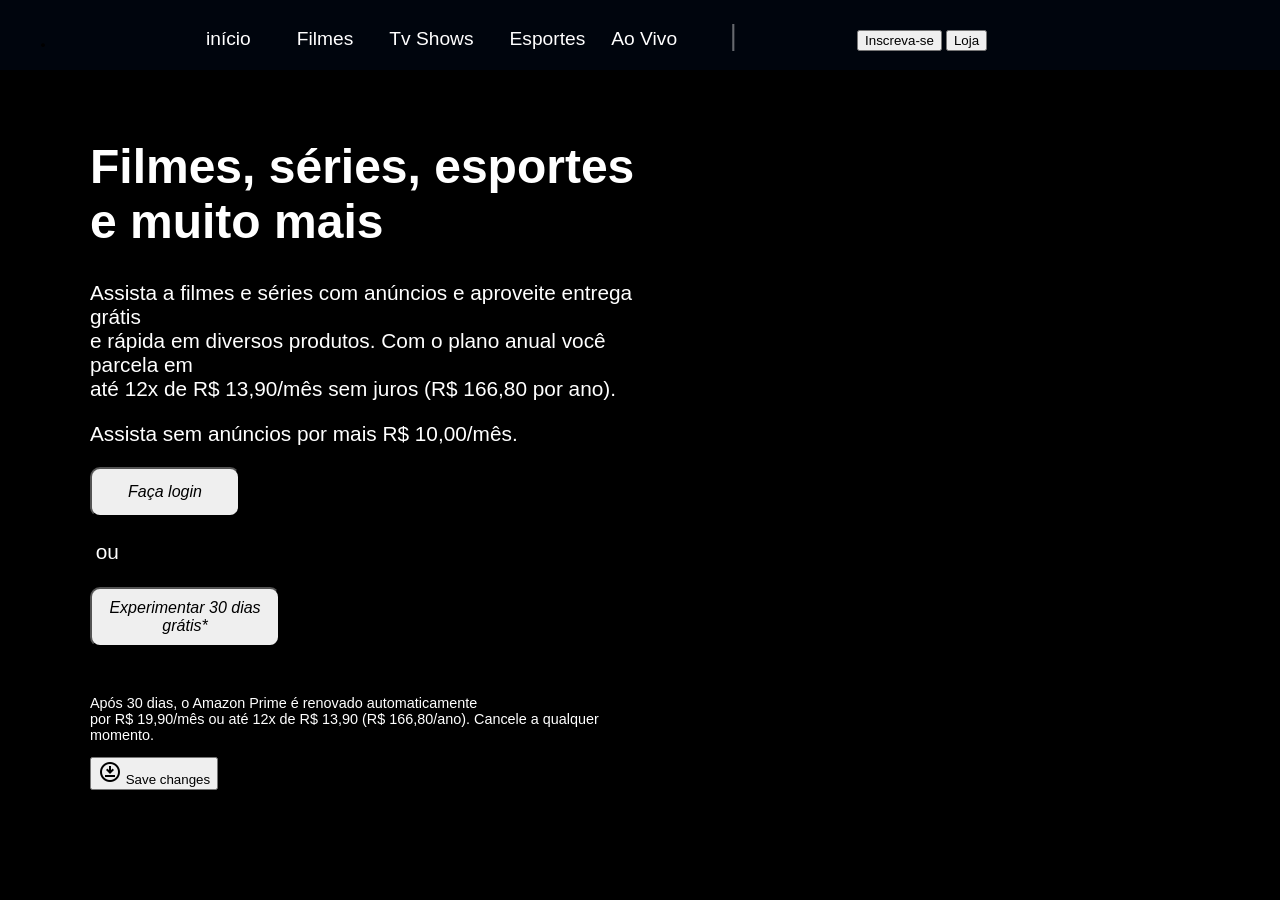
==== menu/index.html @ d1e43419 "1.0.0" ====
<!DOCTYPE html>
<html lang="pt-br">
<head>
    <meta charset="UTF-8">
    <meta name="viewport" content="width=device-width, initial-scale=1.0">
    <title>Prime Video</title>
    <link rel="stylesheet" href="https://fonts.googleapis.com/css2?family=Material+Symbols+Outlined:opsz,wght,FILL,GRAD@20..48,100..700,0..1,-50..200&icon_names=download_for_offline" />
    <link rel="icon" href="https://m.media-amazon.com/images/G/01/digital/video/DVUI/favicons/favicon.png">
    <style>
        body{
            background-image: url(https://m.media-amazon.com/images/G/32/digital/video/Magellan_MLP/BRND_MTH25_PVMagnetLeft_1440x675_POST_Final_pt-BR_PV00057512.jpg);
            background-position-x: right;
            background-repeat: no-repeat;
            background-color: black;
        }
        #head{
            position: fixed;
            top: 0;
            left: 0;
            width: 100%;
            padding: 10px;
        }
      #bar .button-superior {
        transition: 0.5s ease;
        margin: 60px 190px;
        font-size: 120%;
        font-style:normal;
        color: rgb(255, 255, 255);
        background-color: #00050D;
        border: none;
        cursor: pointer;
      }
      #bar .button-superior-2 {
        transition: 0.5s ease;
        margin: 60px -160px;
        font-size: 120%;
        font-style:normal;
        color: rgb(255, 255, 255);
        background-color: #00050D;
        border: none;
        cursor: pointer;
      }
      #bar .button-superior-3 {
        transition: 0.5s ease;
        margin: 60px 180px;
        font-size: 120%;
        font-style:normal;
        color: rgb(255, 255, 255);
        background-color: #00050D;
        border: none;
        cursor: pointer;
      }
      #bar .button-superior-4 {
        transition: 0.5s ease;
        margin: 60px -160px;
        font-size: 120%;
        font-style:normal;
        color: rgb(255, 255, 255);
        background-color: #00050D;
        border: none;
        cursor: pointer;
      }
      #bar .button-superior-5 {
        transition: 0.5s ease;
        margin: 60px 170px;
        font-size: 120%;
        font-style:normal;
        color: rgb(255, 255, 255);
        background-color: #00050D;
        border: none;
        cursor: pointer;
      }
      
      
      #bar .button-superior:hover{
        box-shadow: 0 0 5px #ffffff;
        margin-top: 10px;
        height: 40px;
        color: black;
        background-color: #E6E6E7;
        border-radius: 5px
     }
     #bar .button-superior-2:hover{
      box-shadow: 0 0 5px #ffffff;
      margin-top: 1px;
      height: 40px;
      color: black;
      background-color: #E6E6E7;
      border-radius: 5px
   }
   #bar .button-superior-3:hover{
      box-shadow: 0 0 5px #ffffff;
      margin-top: 1px;
      height: 40px;
      color: black;
      background-color: #E6E6E7;
      border-radius: 5px
   }
   #bar .button-superior-4:hover{
      box-shadow: 0 0 5px #ffffff;
      margin-top: 1px;
      height: 40px;
      color: black;
      background-color: #E6E6E7;
      border-radius: 5px
   }
   #bar .button-superior-5:hover{
      box-shadow: 0 0 5px #ffffff;
      margin-top: 1px;
      height: 40px;
      color: black;
      background-color: #E6E6E7;
      border-radius: 5px
   }


      #bar {
        position:absolute;
        top: 0;
        left: 0;
        width: 100%;
        padding: 10px;
        height: 50px;
        background-color: #00050D;
        }
        #menu {
            padding: 10px;
            top: 0;
            left: 0;
            width: 45%;
            height: 700px;
            border-radius: 10px;
            background-color: black;
        }
        #fade-in {
            background-color:rgba(0, 0, 0, 0.9 );
            position: relative;
            margin: 50px 0px;
            left: 70px;
            height: 700px;
        }
        #ign{
            background-size: 0%;
            background-repeat: no-repeat;
            background-image: url(https://m.media-amazon.com/images/G/01/digital/video/web/logo-min-remaster.png);
            margin-top: 50px;
            margin: -35px;
            margin-left: 50px;
        }
        #loginButton{
        height: 50px;
        width: 150px;
        font-size: 100%;
        font-style:italic ;
        color: black;
        border-radius: 10px;
        cursor: pointer;
        }
        #loginButton-2{
        height: 60px;
        width: 190px;
        font-size: 100%;
        font-style:italic ;
        color: black;
        border-radius: 10px;
        cursor: pointer;
        }
        #logo-type{
            background-size: 120px;
            margin-top: -85px;
            margin-left:30px ;
            background-repeat: no-repeat;
            background-image: url(https://m.media-amazon.com/images/G/01/digital/video/web/logo-min-remaster.png);
        }
        #ps {
            position: fixed;
            font-size: 30px;
            color:#66696E ;
            background-size:50px ;
            margin-top: -55px;
            margin-left: 720px;
        }
    </style>
</head>
<body>
    <header id="head">
        <div>
                <div id="bar">
                    
                    <h2 id="ign">.</h2>     
                    <button class="button-superior">início</button>
                    <button class="button-superior-2">Filmes</button>
                    <button class="button-superior-3">Tv Shows</button>
                    <button class="button-superior-4">Esportes</button>
                    <button class="button-superior-5">Ao Vivo</button>
                    <button class="button-superior-6">Inscreva-se</button>
                    <button class="button-superior-7">Loja</button>
                    <h2 id="logo-type" >.</h2>
                    <h3 id="ps">|</h3>
                    
                </div>
                <div>
                <div id="menu">
                <div id="fade-in">  
                <h1> Não repare nisso </h1>
                <h1 style="color: white; font-family: sans-serif; font-size: 300%;">Filmes, séries, esportes e muito mais</h1>
                <p style="color: white; font-family: sans-serif; font-size: 130%;">Assista a filmes e séries com anúncios e aproveite entrega grátis <br> e rápida em diversos produtos. Com o plano anual você parcela em <br>até 12x de R$ 13,90/mês sem juros (R$ 166,80 por ano).</p>
                <p style="color: white; font-family: sans-serif; font-size: 130%;">Assista sem anúncios por mais R$ 10,00/mês.</p>
                <a href="#">
                <button id="loginButton">Faça login</button>
                </a>
                <p style="color: white; font-size: 130%;font-family: sans-serif;"><del>ㅤㅤㅤㅤㅤ</del> ou <del>ㅤㅤㅤㅤㅤ</del></p>
                <button id="loginButton-2">Experimentar 30 dias grátis*</button>
                <p></p>
                <br>
                <p style="color: white;font-family: sans-serif; font-size: 90%;">Após 30 dias, o Amazon Prime é renovado automaticamente <br> por R$ 19,90/mês ou até 12x de R$ 13,90 (R$ 166,80/ano). Cancele a qualquer momento.</p>
                <button type="button">
                  <span class="material-symbols-outlined">download_for_offline</span>
                  <span>Save changes</span>
                </button>
          </div>
          </div>
          </div>
        </div>
        <script src="main.js"></script>
    </header>
    
    
</body>
</html>
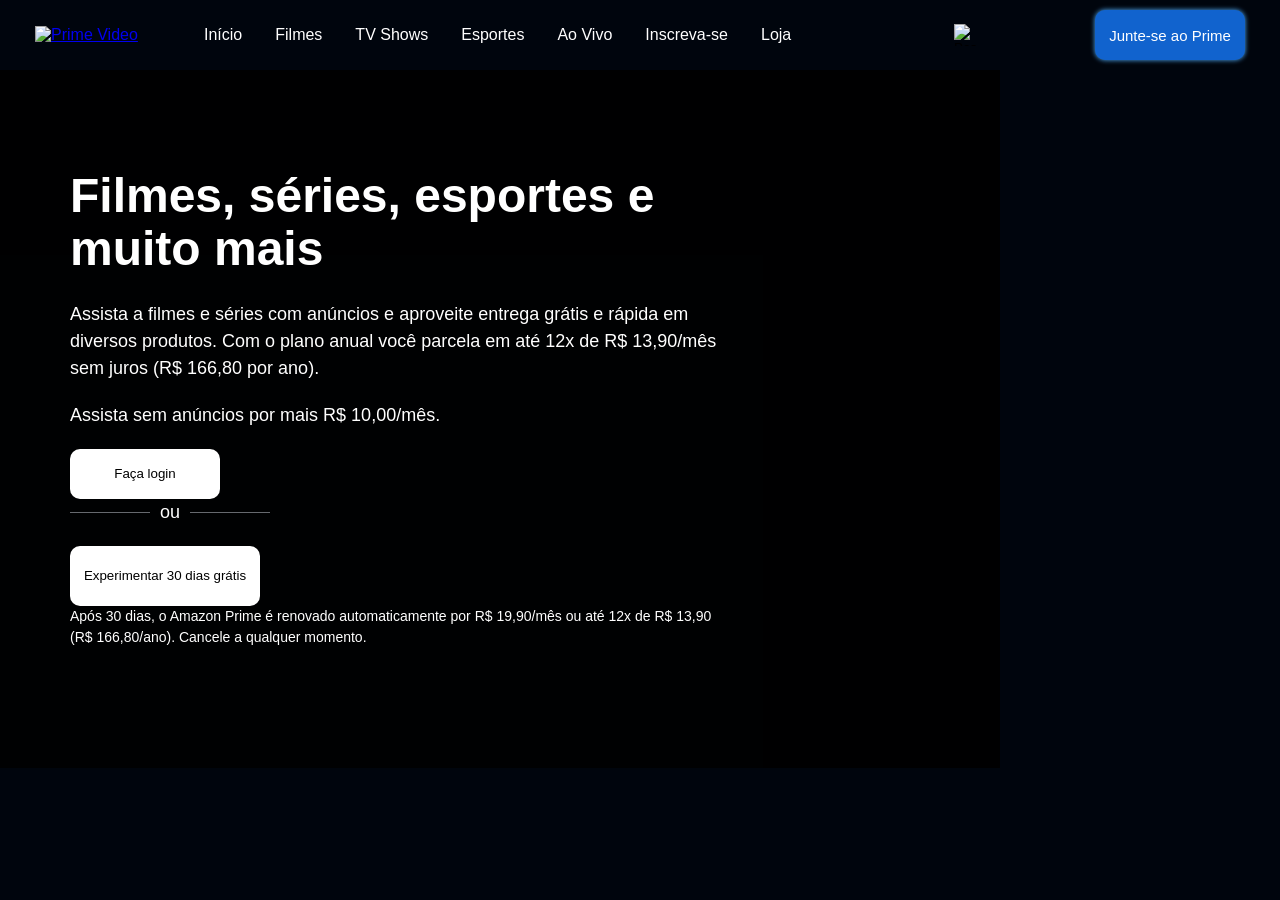
==== commit a207ae1e: "Fix version 1.0.1" ====
--- a/menu/index.html
+++ b/menu/index.html
@@ -4,226 +4,126 @@
     <meta charset="UTF-8">
     <meta name="viewport" content="width=device-width, initial-scale=1.0">
     <title>Prime Video</title>
+    
     <link rel="stylesheet" href="https://fonts.googleapis.com/css2?family=Material+Symbols+Outlined:opsz,wght,FILL,GRAD@20..48,100..700,0..1,-50..200&icon_names=download_for_offline" />
     <link rel="icon" href="https://m.media-amazon.com/images/G/01/digital/video/DVUI/favicons/favicon.png">
-    <style>
-        body{
-            background-image: url(https://m.media-amazon.com/images/G/32/digital/video/Magellan_MLP/BRND_MTH25_PVMagnetLeft_1440x675_POST_Final_pt-BR_PV00057512.jpg);
-            background-position-x: right;
-            background-repeat: no-repeat;
-            background-color: black;
-        }
-        #head{
-            position: fixed;
-            top: 0;
-            left: 0;
-            width: 100%;
-            padding: 10px;
-        }
-      #bar .button-superior {
-        transition: 0.5s ease;
-        margin: 60px 190px;
-        font-size: 120%;
-        font-style:normal;
-        color: rgb(255, 255, 255);
-        background-color: #00050D;
-        border: none;
-        cursor: pointer;
-      }
-      #bar .button-superior-2 {
-        transition: 0.5s ease;
-        margin: 60px -160px;
-        font-size: 120%;
-        font-style:normal;
-        color: rgb(255, 255, 255);
-        background-color: #00050D;
-        border: none;
-        cursor: pointer;
-      }
-      #bar .button-superior-3 {
-        transition: 0.5s ease;
-        margin: 60px 180px;
-        font-size: 120%;
-        font-style:normal;
-        color: rgb(255, 255, 255);
-        background-color: #00050D;
-        border: none;
-        cursor: pointer;
-      }
-      #bar .button-superior-4 {
-        transition: 0.5s ease;
-        margin: 60px -160px;
-        font-size: 120%;
-        font-style:normal;
-        color: rgb(255, 255, 255);
-        background-color: #00050D;
-        border: none;
-        cursor: pointer;
-      }
-      #bar .button-superior-5 {
-        transition: 0.5s ease;
-        margin: 60px 170px;
-        font-size: 120%;
-        font-style:normal;
-        color: rgb(255, 255, 255);
-        background-color: #00050D;
-        border: none;
-        cursor: pointer;
-      }
-      
-      
-      #bar .button-superior:hover{
-        box-shadow: 0 0 5px #ffffff;
-        margin-top: 10px;
-        height: 40px;
-        color: black;
-        background-color: #E6E6E7;
-        border-radius: 5px
-     }
-     #bar .button-superior-2:hover{
-      box-shadow: 0 0 5px #ffffff;
-      margin-top: 1px;
-      height: 40px;
-      color: black;
-      background-color: #E6E6E7;
-      border-radius: 5px
-   }
-   #bar .button-superior-3:hover{
-      box-shadow: 0 0 5px #ffffff;
-      margin-top: 1px;
-      height: 40px;
-      color: black;
-      background-color: #E6E6E7;
-      border-radius: 5px
-   }
-   #bar .button-superior-4:hover{
-      box-shadow: 0 0 5px #ffffff;
-      margin-top: 1px;
-      height: 40px;
-      color: black;
-      background-color: #E6E6E7;
-      border-radius: 5px
-   }
-   #bar .button-superior-5:hover{
-      box-shadow: 0 0 5px #ffffff;
-      margin-top: 1px;
-      height: 40px;
-      color: black;
-      background-color: #E6E6E7;
-      border-radius: 5px
-   }
+    <link rel="stylesheet" href="style.css">
+</head>
+<body>
+<header id="head">
+
+    <nav id="bar">
+
+        
+        <a href="index.html" class="logo">
+            <img
+                src="https://m.media-amazon.com/images/G/01/digital/video/web/logo-min-remaster.png"
+                alt="Prime Video"
+            >
+        </a>
+
+        
+        <div class="nav-links">
+
+            <a href="index.html" class="nav-button">
+                Início
+            </a>
+
+            <a href="https://www.primevideo.com/movie" class="nav-button">
+                Filmes
+            </a>
+
+            <button class="nav-button">
+                TV Shows
+            </button>
+
+            <button class="nav-button">
+                Esportes
+            </button>
+
+            <button class="nav-button">
+                Ao Vivo
+            </button>
+
+            <button class="nav-button">
+                Inscreva-se
+            </button>
+
+            <button class="nav-button">
+                Loja
+            </button>
+
+        </div>
 
 
-      #bar {
-        position:absolute;
-        top: 0;
-        left: 0;
-        width: 100%;
-        padding: 10px;
-        height: 50px;
-        background-color: #00050D;
-        }
-        #menu {
-            padding: 10px;
-            top: 0;
-            left: 0;
-            width: 45%;
-            height: 700px;
-            border-radius: 10px;
-            background-color: black;
-        }
-        #fade-in {
-            background-color:rgba(0, 0, 0, 0.9 );
-            position: relative;
-            margin: 50px 0px;
-            left: 70px;
-            height: 700px;
-        }
-        #ign{
-            background-size: 0%;
-            background-repeat: no-repeat;
-            background-image: url(https://m.media-amazon.com/images/G/01/digital/video/web/logo-min-remaster.png);
-            margin-top: 50px;
-            margin: -35px;
-            margin-left: 50px;
-        }
-        #loginButton{
-        height: 50px;
-        width: 150px;
-        font-size: 100%;
-        font-style:italic ;
-        color: black;
-        border-radius: 10px;
-        cursor: pointer;
-        }
-        #loginButton-2{
-        height: 60px;
-        width: 190px;
-        font-size: 100%;
-        font-style:italic ;
-        color: black;
-        border-radius: 10px;
-        cursor: pointer;
-        }
-        #logo-type{
-            background-size: 120px;
-            margin-top: -85px;
-            margin-left:30px ;
-            background-repeat: no-repeat;
-            background-image: url(https://m.media-amazon.com/images/G/01/digital/video/web/logo-min-remaster.png);
-        }
-        #ps {
-            position: fixed;
-            font-size: 30px;
-            color:#66696E ;
-            background-size:50px ;
-            margin-top: -55px;
-            margin-left: 720px;
-        }
-    </style>
-</head>
-<body>
-    <header id="head">
-        <div>
-                <div id="bar">
-                    
-                    <h2 id="ign">.</h2>     
-                    <button class="button-superior">início</button>
-                    <button class="button-superior-2">Filmes</button>
-                    <button class="button-superior-3">Tv Shows</button>
-                    <button class="button-superior-4">Esportes</button>
-                    <button class="button-superior-5">Ao Vivo</button>
-                    <button class="button-superior-6">Inscreva-se</button>
-                    <button class="button-superior-7">Loja</button>
-                    <h2 id="logo-type" >.</h2>
-                    <h3 id="ps">|</h3>
-                    
-                </div>
-                <div>
-                <div id="menu">
-                <div id="fade-in">  
-                <h1> Não repare nisso </h1>
-                <h1 style="color: white; font-family: sans-serif; font-size: 300%;">Filmes, séries, esportes e muito mais</h1>
-                <p style="color: white; font-family: sans-serif; font-size: 130%;">Assista a filmes e séries com anúncios e aproveite entrega grátis <br> e rápida em diversos produtos. Com o plano anual você parcela em <br>até 12x de R$ 13,90/mês sem juros (R$ 166,80 por ano).</p>
-                <p style="color: white; font-family: sans-serif; font-size: 130%;">Assista sem anúncios por mais R$ 10,00/mês.</p>
-                <a href="#">
-                <button id="loginButton">Faça login</button>
-                </a>
-                <p style="color: white; font-size: 130%;font-family: sans-serif;"><del>ㅤㅤㅤㅤㅤ</del> ou <del>ㅤㅤㅤㅤㅤ</del></p>
-                <button id="loginButton-2">Experimentar 30 dias grátis*</button>
-                <p></p>
-                <br>
-                <p style="color: white;font-family: sans-serif; font-size: 90%;">Após 30 dias, o Amazon Prime é renovado automaticamente <br> por R$ 19,90/mês ou até 12x de R$ 13,90 (R$ 166,80/ano). Cancele a qualquer momento.</p>
-                <button type="button">
-                  <span class="material-symbols-outlined">download_for_offline</span>
-                  <span>Save changes</span>
+        <div class="nav-actions">
+
+            <button class="nav-icon">
+                <img src="lupa-store.png" alt="Pesquisar">
+            </button>
+
+            <button class="nav-icon">
+             
+            </button>
+
+            <button class="nav-icon">
+               
+            </button>
+
+            <a href="#" class="prime-button">
+                Junte-se ao Prime
+            </a>
+
+        </div>
+
+    </nav>
+
+  
+    <main id="menu">
+
+        <div id="fade-in">
+
+            <h1>Filmes, séries, esportes e muito mais</h1>
+
+            <p>
+                Assista a filmes e séries com anúncios e aproveite entrega grátis
+                e rápida em diversos produtos. Com o plano anual você parcela em
+                até 12x de R$ 13,90/mês sem juros (R$ 166,80 por ano).
+            </p>
+
+            <p>
+                Assista sem anúncios por mais R$ 10,00/mês.
+            </p>
+
+            <a href="login/login.html">
+                <button id="loginButton">
+                    Faça login
                 </button>
-          </div>
-          </div>
-          </div>
+            </a>
+
+            <p class="separator">
+                <span></span>
+                ou
+                <span></span>
+            </p>
+
+            <button id="loginButton-2">
+                Experimentar 30 dias grátis
+            </button>
+
+            <p class="small-text">
+                Após 30 dias, o Amazon Prime é renovado automaticamente
+                por R$ 19,90/mês ou até 12x de R$ 13,90
+                (R$ 166,80/ano). Cancele a qualquer momento.
+            </p>
+
         </div>
-        <script src="main.js"></script>
-    </header>
+
+    </main>
+
+</header>
+
+
     
     
 </body>
--- a/menu/style.css
+++ b/menu/style.css
@@ -0,0 +1,239 @@
+
+* {
+    margin: 0;
+    padding: 0;
+    box-sizing: border-box;
+}
+
+body {
+    min-height: 100vh;
+
+    background-color: #00050D;
+    background-image: url("https://m.media-amazon.com/images/G/32/digital/video/Magellan_MLP/BRND_MTH25_PVMagnetLeft_1440x675_POST_Final_pt-BR_PV00057512.jpg");
+
+    background-position: right top;
+    background-repeat: no-repeat;
+    background-size: auto 795px;
+
+    font-family: Arial, sans-serif;
+}
+
+
+#head {
+    position: fixed;
+    top: 0;
+    left: 0;
+
+    width: 100%;
+    z-index: 1000;
+}
+
+#bar {
+    display: flex;
+    align-items: center;
+
+    width: 100%;
+    height: 70px;
+
+    padding: 0 35px;
+
+    background-color: #00050D;
+}
+
+
+.logo {
+    display: flex;
+    align-items: center;
+
+    margin-right: 35px;
+}
+
+.logo img {
+    width: 120px;
+    height: auto;
+}
+
+
+.nav-links {
+    display: flex;
+    align-items: center;
+    gap: 5px;
+}
+
+.nav-button {
+    padding: 12px 14px;
+
+    color: white;
+    background-color: transparent;
+
+    border: none;
+    border-radius: 5px;
+
+    font-size: 16px;
+    text-decoration: none;
+
+    cursor: pointer;
+
+    transition: 0.3s ease;
+}
+
+.nav-button:hover {
+    color: black;
+    background-color: #E6E6E7;
+
+    box-shadow: 0 0 5px white;
+
+    transform: translateY(-3px);
+}
+.nav-actions {
+    display: flex;
+    align-items: center;
+
+    gap: 10px;
+
+    margin-left: auto;
+}
+
+.nav-icon {
+    display: flex;
+    align-items: center;
+    justify-content: center;
+
+    width: 40px;
+    height: 40px;
+
+    background-color: transparent;
+
+    border: none;
+
+    cursor: pointer;
+}
+
+.nav-icon img {
+    width: 22px;
+    height: 22px;
+
+    object-fit: contain;
+}
+
+.prime-button {
+    display: flex;
+    align-items: center;
+    justify-content: center;
+
+    width: 150px;
+    height: 50px;
+
+    color: white;
+    background-color: #1163ce;
+
+    border-radius: 10px;
+
+    font-size: 15px;
+    text-decoration: none;
+
+    box-shadow: 0 0 5px #51b1ff;
+
+    transition: 0.3s ease;
+}
+
+.prime-button:hover {
+    background-color: #167ed3;
+
+    box-shadow: 0 0 10px #51b1ff;
+
+    transform: translateY(-3px);
+}
+
+
+#menu {
+    width: 1000px;
+    min-height: auto;
+
+    padding-top: 0px;
+}
+
+#fade-in {
+    width: 100%;
+    min-height: 630px;
+
+    padding: 100px 70px;
+
+    background-color: rgba(0, 0, 0, 0.88);
+}
+
+#fade-in h1 {
+    max-width: 650px;
+
+    margin-bottom: 25px;
+
+    color: white;
+
+    font-size: 48px;
+    line-height: 1.1;
+}
+
+#fade-in p {
+    max-width: 650px;
+
+    margin-bottom: 20px;
+
+    color: white;
+
+    font-size: 18px;
+    line-height: 1.5;
+}
+
+
+#loginButton,
+#loginButton-2 {
+    color: black;
+    background-color: white;
+
+    border: none;
+    border-radius: 10px;
+
+    cursor: pointer;
+
+    transition: 0.3s ease;
+}
+
+#loginButton {
+    width: 150px;
+    height: 50px;
+}
+
+#loginButton-2 {
+    width: 190px;
+    height: 60px;
+}
+
+#loginButton:hover,
+#loginButton-2:hover {
+    color: white;
+    background-color: #167ed3;
+
+    box-shadow: 0 0 10px #51b1ff;
+
+    transform: translateY(-3px);
+}
+
+.separator {
+    display: flex;
+    align-items: center;
+    gap: 10px;
+}
+
+.separator span {
+    display: block;
+
+    width: 80px;
+    height: 1px;
+
+    background-color: #66696E;
+}
+
+.small-text {
+    font-size: 14px !important;
+}
+
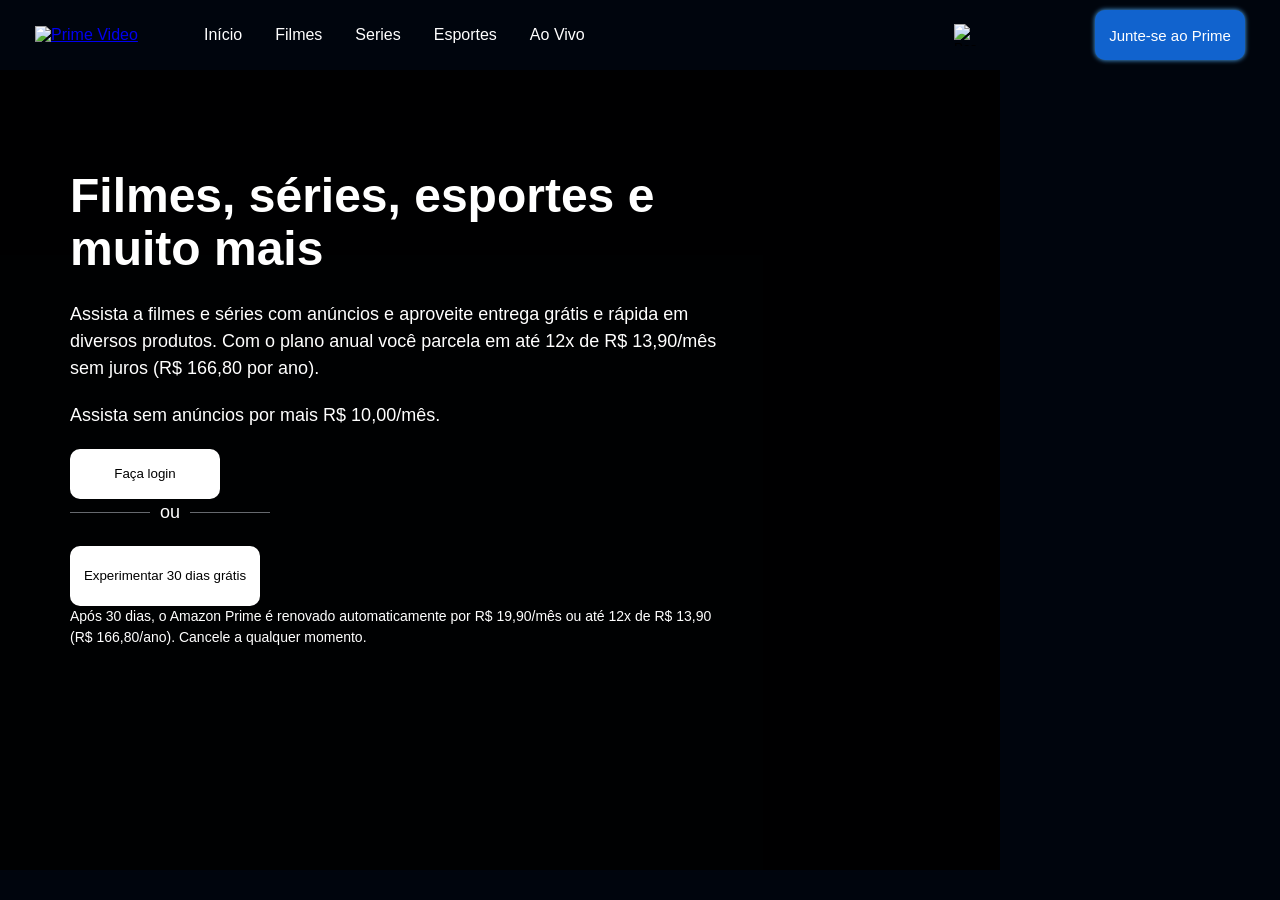
==== commit 47d8529c: "feat : links / navbar" ====
--- a/menu/index.html
+++ b/menu/index.html
@@ -33,25 +33,28 @@
                 Filmes
             </a>
 
-            <button class="nav-button">
-                TV Shows
-            </button>
+            <a href="https://www.primevideo.com/tv?ref_=atv_hm_tv_c_9zZ8D2_hom">
 
+              <button class="nav-button">
+                
+                Series
+              </button>
+            </a>
+
+            <a href="https://www.primevideo.com/sports?ref_=atv_hom_offers_c_9zZ8D2_hom">
             <button class="nav-button">
                 Esportes
-            </button>
 
-            <button class="nav-button">
+              </button>
+            </a>
+
+            
+            <a href="https://www.primevideo.com/livetv?ref_=atv_hm_sports_c_9zZ8D2_live">
+              <button class="nav-button">
                 Ao Vivo
-            </button>
+              </button>
+            </a>
 
-            <button class="nav-button">
-                Inscreva-se
-            </button>
-
-            <button class="nav-button">
-                Loja
-            </button>
 
         </div>
 
@@ -95,7 +98,7 @@
                 Assista sem anúncios por mais R$ 10,00/mês.
             </p>
 
-            <a href="login/login.html">
+            <a href="../login/login.html">
                 <button id="loginButton">
                     Faça login
                 </button>
@@ -125,6 +128,6 @@
 
 
     
-    
+    <- fa->
 </body>
 </html>
--- a/menu/style.css
+++ b/menu/style.css
@@ -13,7 +13,7 @@
 
     background-position: right top;
     background-repeat: no-repeat;
-    background-size: auto 795px;
+    background-size: 100%;
 
     font-family: Arial, sans-serif;
 }
@@ -148,14 +148,14 @@
 
 #menu {
     width: 1000px;
-    min-height: auto;
-
-    padding-top: 0px;
+    
+
+   
 }
 
 #fade-in {
     width: 100%;
-    min-height: 630px;
+    min-height: 800px;
 
     padding: 100px 70px;
 
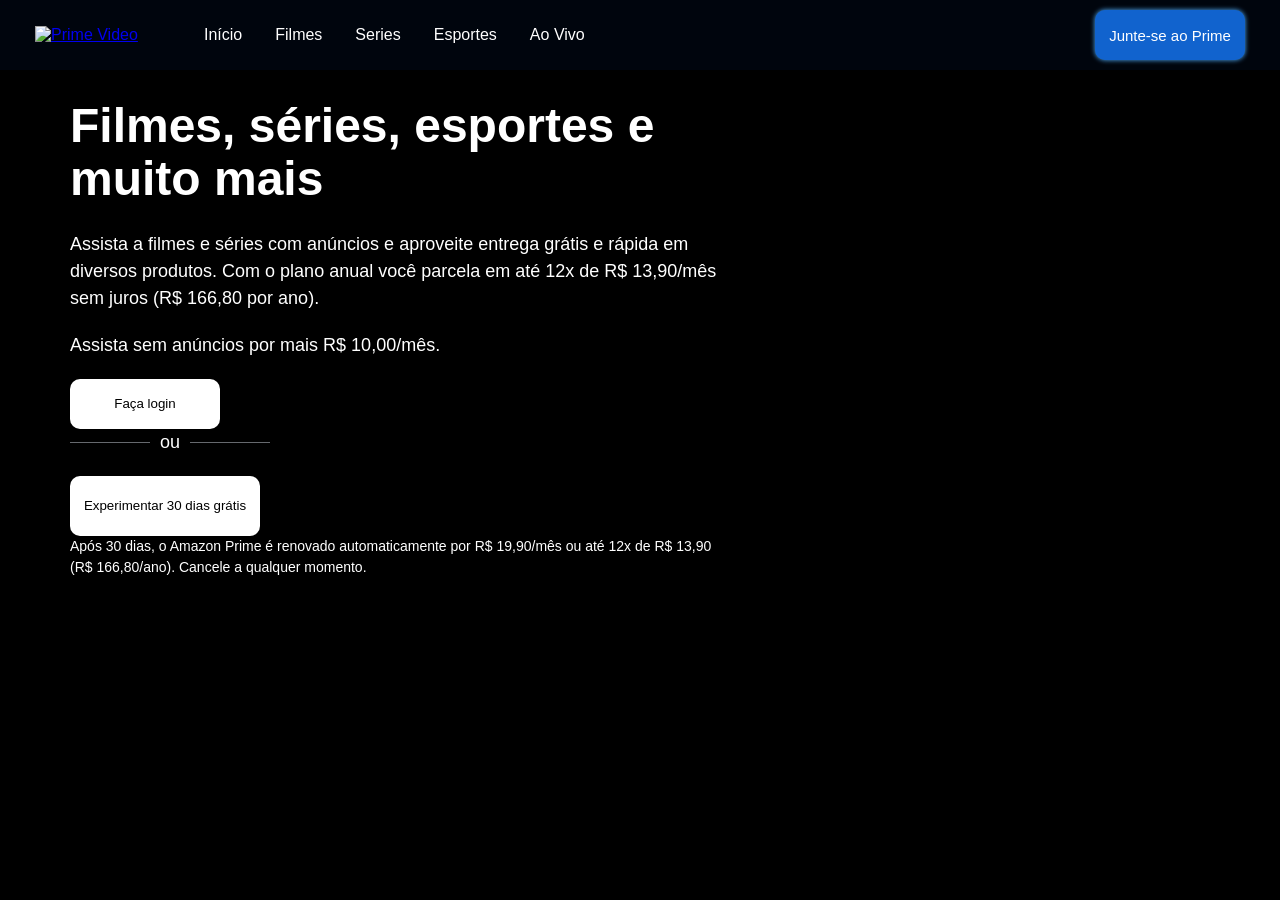
==== commit 7fb4c271: "fix home page" ====
--- a/menu/index.html
+++ b/menu/index.html
@@ -60,26 +60,14 @@
 
 
         <div class="nav-actions">
-
-            <button class="nav-icon">
-                <img src="lupa-store.png" alt="Pesquisar">
-            </button>
-
-            <button class="nav-icon">
-             
-            </button>
-
-            <button class="nav-icon">
-               
-            </button>
-
             <a href="#" class="prime-button">
                 Junte-se ao Prime
             </a>
-
+            
         </div>
-
+        
     </nav>
+</header>
 
   
     <main id="menu">
@@ -124,10 +112,9 @@
 
     </main>
 
-</header>
 
 
     
-    <- fa->
+    
 </body>
 </html>
--- a/menu/style.css
+++ b/menu/style.css
@@ -6,14 +6,13 @@
 }
 
 body {
-    min-height: 100vh;
-
-    background-color: #00050D;
+    background-color: #000000;
     background-image: url("https://m.media-amazon.com/images/G/32/digital/video/Magellan_MLP/BRND_MTH25_PVMagnetLeft_1440x675_POST_Final_pt-BR_PV00057512.jpg");
 
-    background-position: right top;
+    background-position: right;
     background-repeat: no-repeat;
     background-size: 100%;
+    min-height: 760px;
 
     font-family: Arial, sans-serif;
 }
@@ -147,15 +146,12 @@
 
 
 #menu {
-    width: 1000px;
-    
-
-   
+    width: 1000px; 
 }
 
 #fade-in {
     width: 100%;
-    min-height: 800px;
+    min-height: 750px;
 
     padding: 100px 70px;
 
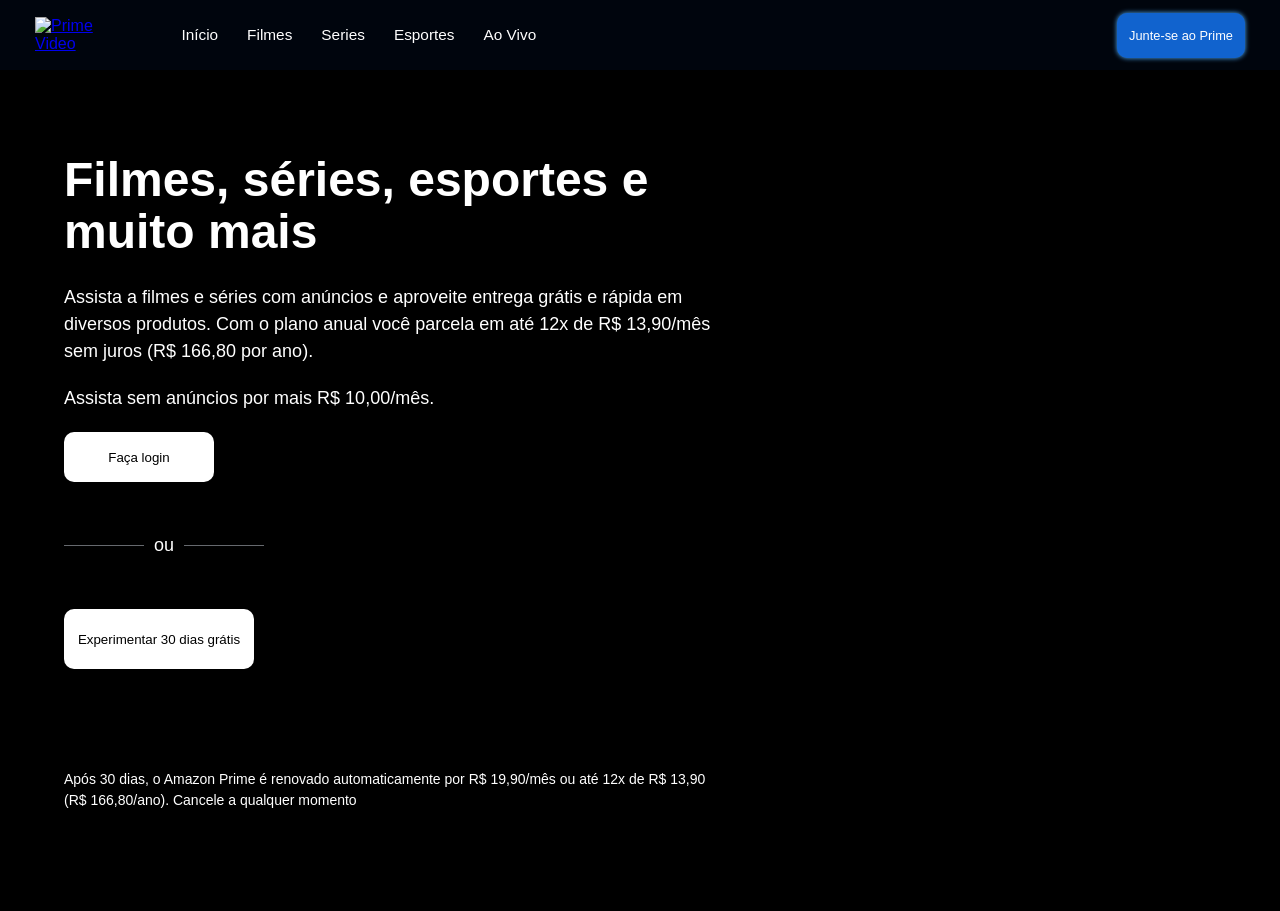
==== commit 9f12bf45: "final version" ====
--- a/menu/index.html
+++ b/menu/index.html
@@ -60,7 +60,7 @@
 
 
         <div class="nav-actions">
-            <a href="#" class="prime-button">
+            <a href="https://www.amazon.com.br/prime" class="prime-button">
                 Junte-se ao Prime
             </a>
             
@@ -105,7 +105,8 @@
             <p class="small-text">
                 Após 30 dias, o Amazon Prime é renovado automaticamente
                 por R$ 19,90/mês ou até 12x de R$ 13,90
-                (R$ 166,80/ano). Cancele a qualquer momento.
+                (R$ 166,80/ano). Cancele a qualquer momento
+            
             </p>
 
         </div>
--- a/menu/style.css
+++ b/menu/style.css
@@ -1,28 +1,29 @@
-
 * {
     margin: 0;
     padding: 0;
     box-sizing: border-box;
 }
 
+html {
+    scroll-behavior: smooth;
+}
+
 body {
-    background-color: #000000;
+    min-height: 100vh;
+    color: white;
+    background-color: #000;
     background-image: url("https://m.media-amazon.com/images/G/32/digital/video/Magellan_MLP/BRND_MTH25_PVMagnetLeft_1440x675_POST_Final_pt-BR_PV00057512.jpg");
-
-    background-position: right;
+    background-position: top right;
     background-repeat: no-repeat;
-    background-size: 100%;
-    min-height: 760px;
-
+    background-size: cover;
     font-family: Arial, sans-serif;
-}
-
+    overflow-x: hidden;
+}
 
 #head {
     position: fixed;
     top: 0;
     left: 0;
-
     width: 100%;
     z-index: 1000;
 }
@@ -30,88 +31,78 @@
 #bar {
     display: flex;
     align-items: center;
-
-    width: 100%;
-    height: 70px;
-
-    padding: 0 35px;
-
+    width: 100%;
+    min-height: 70px;
+    padding: 0 clamp(15px, 3vw, 35px);
     background-color: #00050D;
 }
 
-
 .logo {
     display: flex;
     align-items: center;
-
-    margin-right: 35px;
+    flex-shrink: 0;
+    margin-right: clamp(15px, 2.5vw, 35px);
 }
 
 .logo img {
-    width: 120px;
+    display: block;
+    width: clamp(90px, 8vw, 120px);
     height: auto;
 }
 
+#menu {
+    flex: 1;
+    min-width: 0;
+}
 
 .nav-links {
     display: flex;
     align-items: center;
     gap: 5px;
+    flex-wrap: wrap;
 }
 
 .nav-button {
-    padding: 12px 14px;
-
+    padding: 10px 12px;
     color: white;
     background-color: transparent;
-
     border: none;
     border-radius: 5px;
-
-    font-size: 16px;
+    font-size: clamp(13px, 1.2vw, 16px);
     text-decoration: none;
-
     cursor: pointer;
-
     transition: 0.3s ease;
 }
 
 .nav-button:hover {
     color: black;
     background-color: #E6E6E7;
-
     box-shadow: 0 0 5px white;
-
     transform: translateY(-3px);
 }
+
 .nav-actions {
     display: flex;
     align-items: center;
-
-    gap: 10px;
-
+    gap: 8px;
     margin-left: auto;
+    flex-shrink: 0;
 }
 
 .nav-icon {
     display: flex;
     align-items: center;
     justify-content: center;
-
     width: 40px;
     height: 40px;
-
     background-color: transparent;
-
     border: none;
-
     cursor: pointer;
 }
 
 .nav-icon img {
     width: 22px;
     height: 22px;
-
     object-fit: contain;
 }
 
@@ -119,98 +110,84 @@
     display: flex;
     align-items: center;
     justify-content: center;
-
-    width: 150px;
-    height: 50px;
-
+    width: clamp(110px, 10vw, 150px);
+    height: 45px;
     color: white;
     background-color: #1163ce;
-
     border-radius: 10px;
-
-    font-size: 15px;
+    font-size: clamp(12px, 1vw, 15px);
     text-decoration: none;
-
     box-shadow: 0 0 5px #51b1ff;
-
     transition: 0.3s ease;
 }
 
 .prime-button:hover {
     background-color: #167ed3;
-
     box-shadow: 0 0 10px #51b1ff;
-
     transform: translateY(-3px);
 }
 
-
-#menu {
-    width: 1000px; 
-}
-
 #fade-in {
-    width: 100%;
-    min-height: 750px;
-
-    padding: 100px 70px;
-
-    background-color: rgba(0, 0, 0, 0.88);
+    display: flex;
+    flex-direction: column;
+    width: 100%;
+    min-height: 100vh;
+    padding: clamp(120px, 12vw, 160px) clamp(20px, 5vw, 70px) 80px;
+    background: linear-gradient(
+        90deg,
+        rgba(0, 0, 0, 0.96) 0%,
+        rgba(0, 0, 0, 0.90) 35%,
+        rgba(0, 0, 0, 0.65) 60%,
+        rgba(0, 0, 0, 0.20) 100%
+    );
 }
 
 #fade-in h1 {
+    width: 100%;
     max-width: 650px;
-
     margin-bottom: 25px;
-
-    color: white;
-
-    font-size: 48px;
+    color: white;
+    font-size: clamp(32px, 4vw, 48px);
     line-height: 1.1;
 }
 
 #fade-in p {
+    width: 100%;
     max-width: 650px;
-
     margin-bottom: 20px;
-
-    color: white;
-
-    font-size: 18px;
+    color: white;
+    font-size: clamp(15px, 1.5vw, 18px);
     line-height: 1.5;
 }
-
 
 #loginButton,
 #loginButton-2 {
     color: black;
     background-color: white;
-
     border: none;
     border-radius: 10px;
-
     cursor: pointer;
-
     transition: 0.3s ease;
 }
 
 #loginButton {
     width: 150px;
     height: 50px;
+    max-width: 100%;
 }
 
 #loginButton-2 {
     width: 190px;
     height: 60px;
+    max-width: 100%;
+    margin-top: 30px;
 }
 
 #loginButton:hover,
 #loginButton-2:hover {
     color: white;
     background-color: #167ed3;
-
     box-shadow: 0 0 10px #51b1ff;
-
     transform: translateY(-3px);
 }
 
@@ -218,18 +195,183 @@
     display: flex;
     align-items: center;
     gap: 10px;
+    margin-top: 50px;
 }
 
 .separator span {
     display: block;
-
     width: 80px;
     height: 1px;
-
     background-color: #66696E;
 }
 
 .small-text {
+    width: 100%;
+    max-width: 650px;
+    margin-top: 100px;
     font-size: 14px !important;
 }
 
+@media (max-width: 900px) {
+    #bar {
+        min-height: 65px;
+    }
+
+    .logo {
+        margin-right: 10px;
+    }
+
+    .nav-links {
+        gap: 0;
+    }
+
+    .nav-button {
+        padding: 8px 9px;
+        font-size: 13px;
+    }
+
+    .nav-actions {
+        gap: 4px;
+    }
+
+    .nav-icon {
+        width: 35px;
+        height: 35px;
+    }
+
+    .prime-button {
+        width: 115px;
+        height: 42px;
+    }
+
+    #fade-in {
+        padding-top: 120px;
+    }
+}
+
+@media (max-width: 650px) {
+    body {
+        background-position: center top;
+        background-size: auto 600px;
+    }
+
+    #bar {
+        min-height: 60px;
+        padding: 8px 15px;
+    }
+
+    .logo {
+        margin-right: auto;
+    }
+
+    .logo img {
+        width: 90px;
+    }
+
+    #menu {
+        display: none;
+    }
+
+    .nav-actions {
+        margin-left: auto;
+    }
+
+    .nav-icon {
+        width: 36px;
+        height: 36px;
+    }
+
+    .nav-icon img {
+        width: 20px;
+        height: 20px;
+    }
+
+    .prime-button {
+        width: 105px;
+        height: 40px;
+        font-size: 12px;
+    }
+
+    #fade-in {
+        min-height: 100vh;
+        padding: 110px 20px 60px;
+        background: linear-gradient(
+            180deg,
+            rgba(0, 0, 0, 0.85) 0%,
+            rgba(0, 0, 0, 0.94) 45%,
+            rgba(0, 0, 0, 1) 100%
+        );
+    }
+
+    #fade-in h1 {
+        max-width: 100%;
+        margin-bottom: 20px;
+        font-size: clamp(30px, 9vw, 42px);
+    }
+
+    #fade-in p {
+        max-width: 100%;
+        font-size: 16px;
+    }
+
+    #loginButton {
+        width: 140px;
+        height: 48px;
+    }
+
+    #loginButton-2 {
+        width: 180px;
+        height: 55px;
+        margin-top: 20px;
+    }
+
+    .separator {
+        margin-top: 35px;
+    }
+
+    .separator span {
+        width: 50px;
+    }
+
+    .small-text {
+        margin-top: 70px;
+        font-size: 13px !important;
+    }
+}
+
+@media (max-width: 400px) {
+    #bar {
+        padding: 8px 10px;
+    }
+
+    .logo img {
+        width: 80px;
+    }
+
+    .nav-icon {
+        width: 32px;
+    }
+
+    .prime-button {
+        width: 95px;
+        font-size: 11px;
+    }
+
+    #fade-in {
+        padding: 105px 16px 60px;
+    }
+
+    #fade-in h1 {
+        font-size: 29px;
+    }
+
+    #fade-in p {
+        font-size: 15px;
+    }
+
+    #loginButton,
+    #loginButton-2 {
+        width: 100%;
+        max-width: 250px;
+    }
+}
